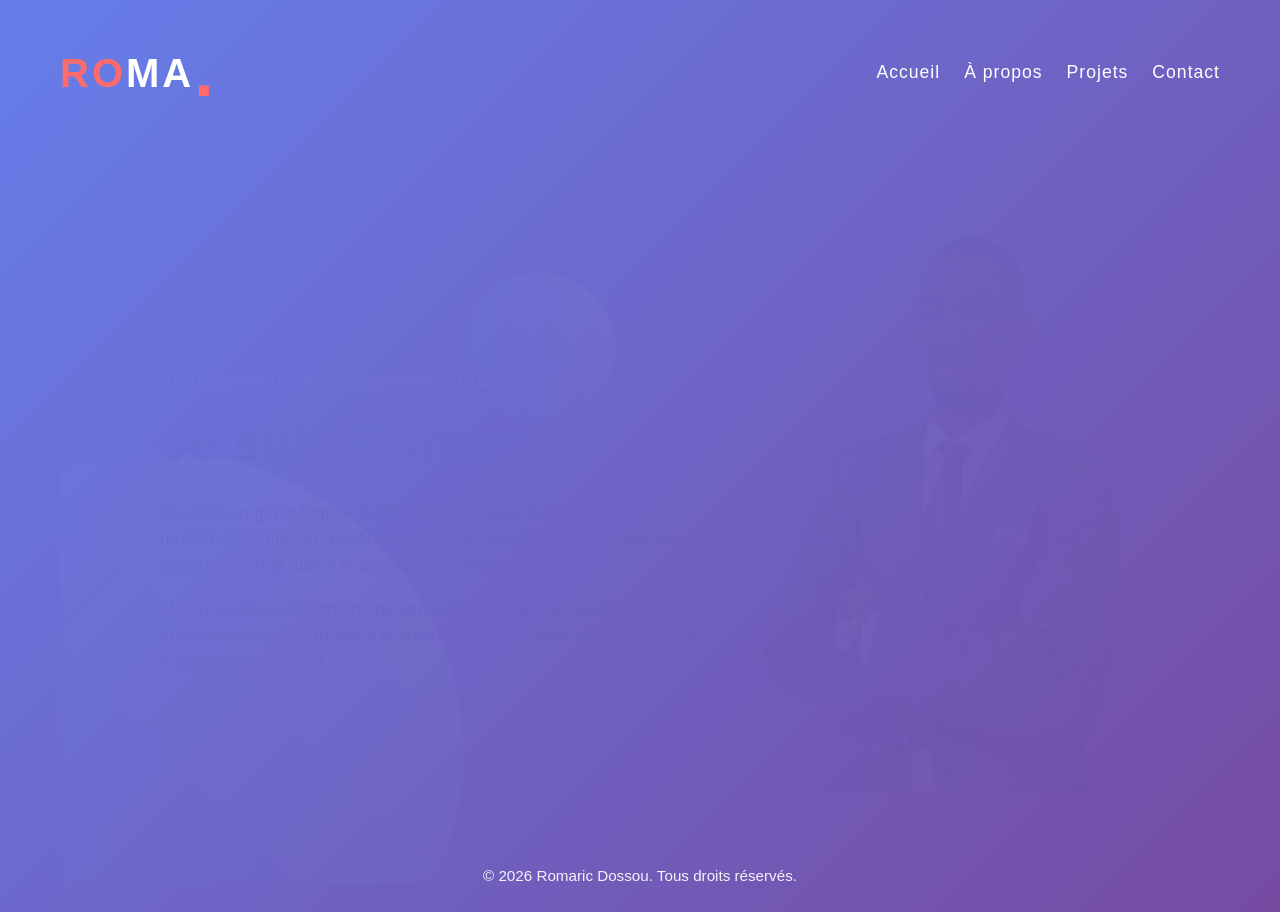
==== index.html @ 34807cc7 "Prepare portfolio for GitHub Pages" ====
<!DOCTYPE html>
<html lang="fr">
<head>
    <meta charset="UTF-8">
    <meta http-equiv="refresh" content="0; url=./html/index.html">
    <meta name="viewport" content="width=device-width, initial-scale=1.0">
    <title>Redirection vers le portfolio</title>
</head>
<body>
    <p>Redirection vers le portfolio...</p>
</body>
</html>
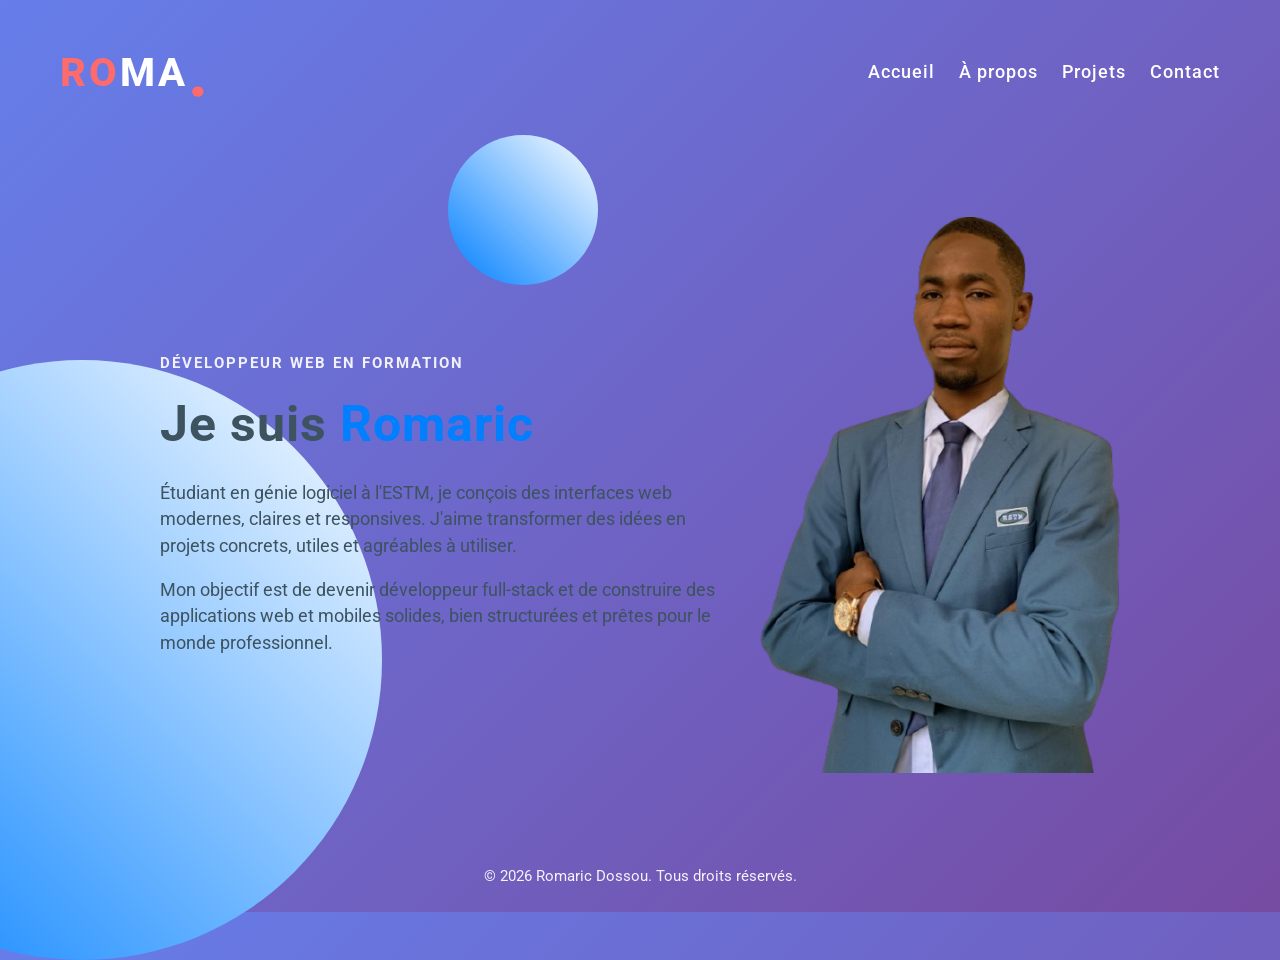
==== commit 48f64727: "Restructure portfolio files" ====
--- a/index.html
+++ b/index.html
@@ -2,11 +2,48 @@
 <html lang="fr">
 <head>
     <meta charset="UTF-8">
-    <meta http-equiv="refresh" content="0; url=./html/index.html">
     <meta name="viewport" content="width=device-width, initial-scale=1.0">
-    <title>Redirection vers le portfolio</title>
+    <title>Portfolio | Accueil</title>
+    <link rel="stylesheet" href="./css/style.css">
+    <link href="https://fonts.googleapis.com/css2?family=Roboto:wght@300;400;700&display=swap" rel="stylesheet">
 </head>
-<body>
-    <p>Redirection vers le portfolio...</p>
+<body class="container">
+    <header>
+        <nav class="entete">
+            <a class="logo" href="./index.html" aria-label="Retour à l'accueil">
+                <span>Ro</span>ma<b>.</b>
+            </a>
+            <ul class="menu">
+                <li><a href="./index.html">Accueil</a></li>
+                <li><a href="./pages/about.html">À propos</a></li>
+                <li><a href="./pages/projets.html">Projets</a></li>
+                <li><a href="./pages/contact.html">Contact</a></li>
+            </ul>
+        </nav>
+    </header>
+
+    <main>
+        <section class="corps">
+            <div class="Cgauche">
+                <p class="eyebrow">Développeur web en formation</p>
+                <h1><span class="textB">Je suis <span class="textC">Romaric</span></span></h1>
+                <p>
+                    Étudiant en génie logiciel à l'ESTM, je conçois des interfaces web modernes, claires et
+                    responsives. J'aime transformer des idées en projets concrets, utiles et agréables à utiliser.
+                </p>
+                <p>
+                    Mon objectif est de devenir développeur full-stack et de construire des applications web et
+                    mobiles solides, bien structurées et prêtes pour le monde professionnel.
+                </p>
+            </div>
+            <div class="Cdroite">
+                <img src="./images/moi-removebg-preview (1).png" alt="Portrait de Romaric Dossou">
+            </div>
+        </section>
+    </main>
+
+    <footer>
+        <p>&copy; 2026 Romaric Dossou. Tous droits réservés.</p>
+    </footer>
 </body>
 </html>
--- a/css/style.css
+++ b/css/style.css
@@ -0,0 +1,407 @@
+:root{
+    --my-color-gris: #f3f5f8;
+    --my-color-gris-fonce: #3d535f;
+    --my-color-accent: #ff6b6b;
+    --my-color-bleu: #007fff;
+    --my-color-surface: rgba(255, 255, 255, 0.9);
+    --my-shadow: 0 10px 30px rgba(0, 0, 0, 0.12);
+}
+
+*{
+    margin: 0;
+    padding: 0;
+    box-sizing: border-box;
+    font-family: 'Roboto', sans-serif;
+}
+
+body{
+    line-height: 1.5;
+    overflow-x: hidden;
+}
+
+a{
+    text-decoration: none;
+}
+
+img{
+    display: block;
+    max-width: 100%;
+}
+
+.container{
+    min-height: 100vh;
+    display: flex;
+    flex-direction: column;
+    background: linear-gradient(135deg, #667eea 0%, #764ba2 100%);
+    color: white;
+}
+
+main{
+    flex: 1;
+    width: min(1200px, 100%);
+    margin: 0 auto;
+    padding: 0 20px;
+}
+
+.entete{
+    display: flex;
+    width: min(1200px, 100%);
+    margin: 0 auto;
+    justify-content: space-between;
+    align-items: center;
+    min-height: 80px;
+    padding: 20px;
+}
+
+.logo{
+    display: inline-flex;
+    align-items: center;
+    font-size: 40px;
+    font-weight: 800;
+    color: white;
+    letter-spacing: 3px;
+    text-transform: uppercase;
+}
+
+b{
+    font-size: 70px;
+    color: var(--my-color-accent);
+}
+
+.logo span{
+    color: var(--my-color-accent);
+}
+
+.menu{
+    display: flex;
+    list-style: none;
+    gap: 24px;
+}
+
+.menu li a{
+    font-size: 1.1rem;
+    font-weight: 500;
+    color: white;
+    letter-spacing: 1px;
+    display: inline-block;
+    padding: 8px 0;
+}
+
+.menu li a:hover,
+.menu li a:focus-visible{
+    color: var(--my-color-accent);
+}
+
+.corps{
+    display: flex;
+    width: 100%;
+    min-height: calc(100vh - 180px);
+    justify-content: center;
+    align-items: center;
+    gap: 40px;
+    padding: 40px 20px 60px;
+    overflow: hidden;
+    animation: fadeIn 1s ease-in;
+}
+
+@keyframes fadeIn {
+    from { opacity: 0; transform: translateY(20px); }
+    to { opacity: 1; transform: translateY(0); }
+}
+
+.Cgauche{
+    width: 50%;
+    z-index: 5;
+}
+
+.Cdroite{
+    display: flex;
+    justify-content: center;
+    border-radius: 10px;
+}
+
+.Cdroite img{
+    max-width: 360px;
+}
+
+.eyebrow{
+    margin-bottom: 12px;
+    color: rgba(255, 255, 255, 0.9);
+    font-size: 0.95rem;
+    font-weight: 700;
+    letter-spacing: 2px;
+    text-transform: uppercase;
+}
+
+.textB{
+    position: relative;
+    font-size: 50px;
+    letter-spacing: 1px;
+    color: var(--my-color-gris-fonce);
+}
+
+.textC{
+    color: var(--my-color-bleu);
+}
+
+p{
+    width: 100%;
+    font-size: 1.1rem;
+    color: var(--my-color-gris-fonce);
+    margin-top: 18px;
+}
+
+.corps::before{
+    position: absolute;
+    content: '';
+    height: 600px;
+    width: 600px;
+    border-radius: 50%;
+    background: linear-gradient(45deg, #007fff, white);
+    left: -17%;
+    top: 40%;
+    animation: beforeAnime 6s linear infinite;
+}
+
+@keyframes beforeAnime{
+    50%{
+        left: -13%;
+        top: 41%;
+    }
+}
+
+.corps::after{
+    position: absolute;
+    content: '';
+    height: 150px;
+    width: 150px;
+    border-radius: 50%;
+    background: linear-gradient(45deg, #007fff, white);
+    left: 35%;
+    top: 15%;
+    animation: afterAnime 6s linear infinite;
+}
+
+@keyframes afterAnime{
+    50%{
+        left: 27%;
+        top: 10%;
+    }
+}
+
+h3{
+    font-size: 20px;
+}
+
+.about{
+    padding: 20px 0 60px;
+    text-align: center;
+}
+
+.about h2{
+    font-size: 2.5em;
+    color: var(--my-color-gris-fonce);
+    margin-bottom: 40px;
+}
+
+.about-container{
+    display: grid;
+    grid-template-columns: repeat(auto-fit, minmax(260px, 1fr));
+    gap: 20px;
+    max-width: 1200px;
+    margin: 0 auto;
+}
+
+.about-card{
+    background-color: var(--my-color-surface);
+    border: 2px solid #667eea;
+    border-radius: 15px;
+    padding: 20px;
+    box-shadow: var(--my-shadow);
+    transition: transform 0.3s ease, box-shadow 0.3s ease;
+    animation: slideIn 0.5s ease-out;
+}
+
+@keyframes slideIn{
+    from { opacity: 0; transform: translateX(-20px); }
+    to { opacity: 1; transform: translateX(0); }
+}
+
+.about-card:hover{
+    transform: translateY(-5px);
+    box-shadow: 0 8px 16px rgba(0, 0, 0, 0.2);
+}
+
+.center{
+    grid-column: 1 / -1;
+    text-align: center;
+}
+
+.about-card h3{
+    color: #007fff;
+    margin-bottom: 15px;
+    font-size: 1.5em;
+}
+
+.about-card p{
+    color: var(--my-color-gris-fonce);
+    line-height: 1.6;
+}
+
+footer{
+    width: min(1200px, 100%);
+    margin: 0 auto;
+    padding: 0 20px 24px;
+}
+
+footer p{
+    margin-top: 0;
+    color: rgba(255, 255, 255, 0.92);
+    text-align: center;
+    font-size: 0.95rem;
+}
+
+@media (max-width: 768px) {
+    .entete{
+        flex-direction: column;
+        padding: 16px 20px;
+    }
+
+    .logo{
+        font-size: 30px;
+    }
+
+    b{
+        font-size: 50px;
+    }
+
+    .menu{
+        flex-wrap: wrap;
+        justify-content: center;
+        gap: 12px 20px;
+        width: 100%;
+    }
+
+    .corps{
+        flex-direction: column;
+        min-height: auto;
+        padding: 30px 0 40px;
+    }
+
+    .Cgauche{
+        width: 100%;
+        text-align: center;
+    }
+
+    .Cdroite{
+        margin-top: 10px;
+    }
+
+    .Cdroite img{
+        max-width: 300px;
+    }
+
+    .textB{
+        font-size: 30px;
+    }
+
+    p{
+        font-size: 1rem;
+    }
+
+    .corps::before,
+    .corps::after{
+        display: none;
+    }
+
+    .about{
+        padding: 10px 0 40px;
+    }
+
+    .about h2{
+        font-size: 2em;
+    }
+
+    .about-container{
+        grid-template-columns: 1fr;
+    }
+}
+
+@media (max-width: 480px) {
+    .entete{
+        padding: 14px 16px;
+    }
+
+    .logo{
+        font-size: 26px;
+        letter-spacing: 2px;
+    }
+
+    b{
+        font-size: 42px;
+    }
+
+    .menu{
+        flex-direction: column;
+        align-items: center;
+        gap: 6px;
+        margin-top: 8px;
+    }
+
+    .menu li{
+        width: 100%;
+        max-width: 240px;
+    }
+
+    .menu li a{
+        font-size: 1rem;
+        width: 100%;
+        text-align: center;
+        padding: 10px 14px;
+        border-radius: 999px;
+        background: rgba(255, 255, 255, 0.12);
+    }
+
+    .textB{
+        font-size: 25px;
+    }
+
+    .eyebrow{
+        font-size: 0.8rem;
+        letter-spacing: 1.5px;
+    }
+
+    .corps{
+        gap: 24px;
+        padding: 20px 0 32px;
+    }
+
+    .Cdroite img{
+        max-width: 220px;
+    }
+
+    .about h2{
+        font-size: 1.75rem;
+        margin-bottom: 24px;
+    }
+
+    .about-card{
+        padding: 16px;
+    }
+
+    .about-card h3{
+        font-size: 1.2rem;
+    }
+
+    main{
+        padding: 0 16px;
+    }
+
+    footer{
+        padding: 0 16px 20px;
+    }
+
+    footer p{
+        font-size: 0.85rem;
+    }
+}
